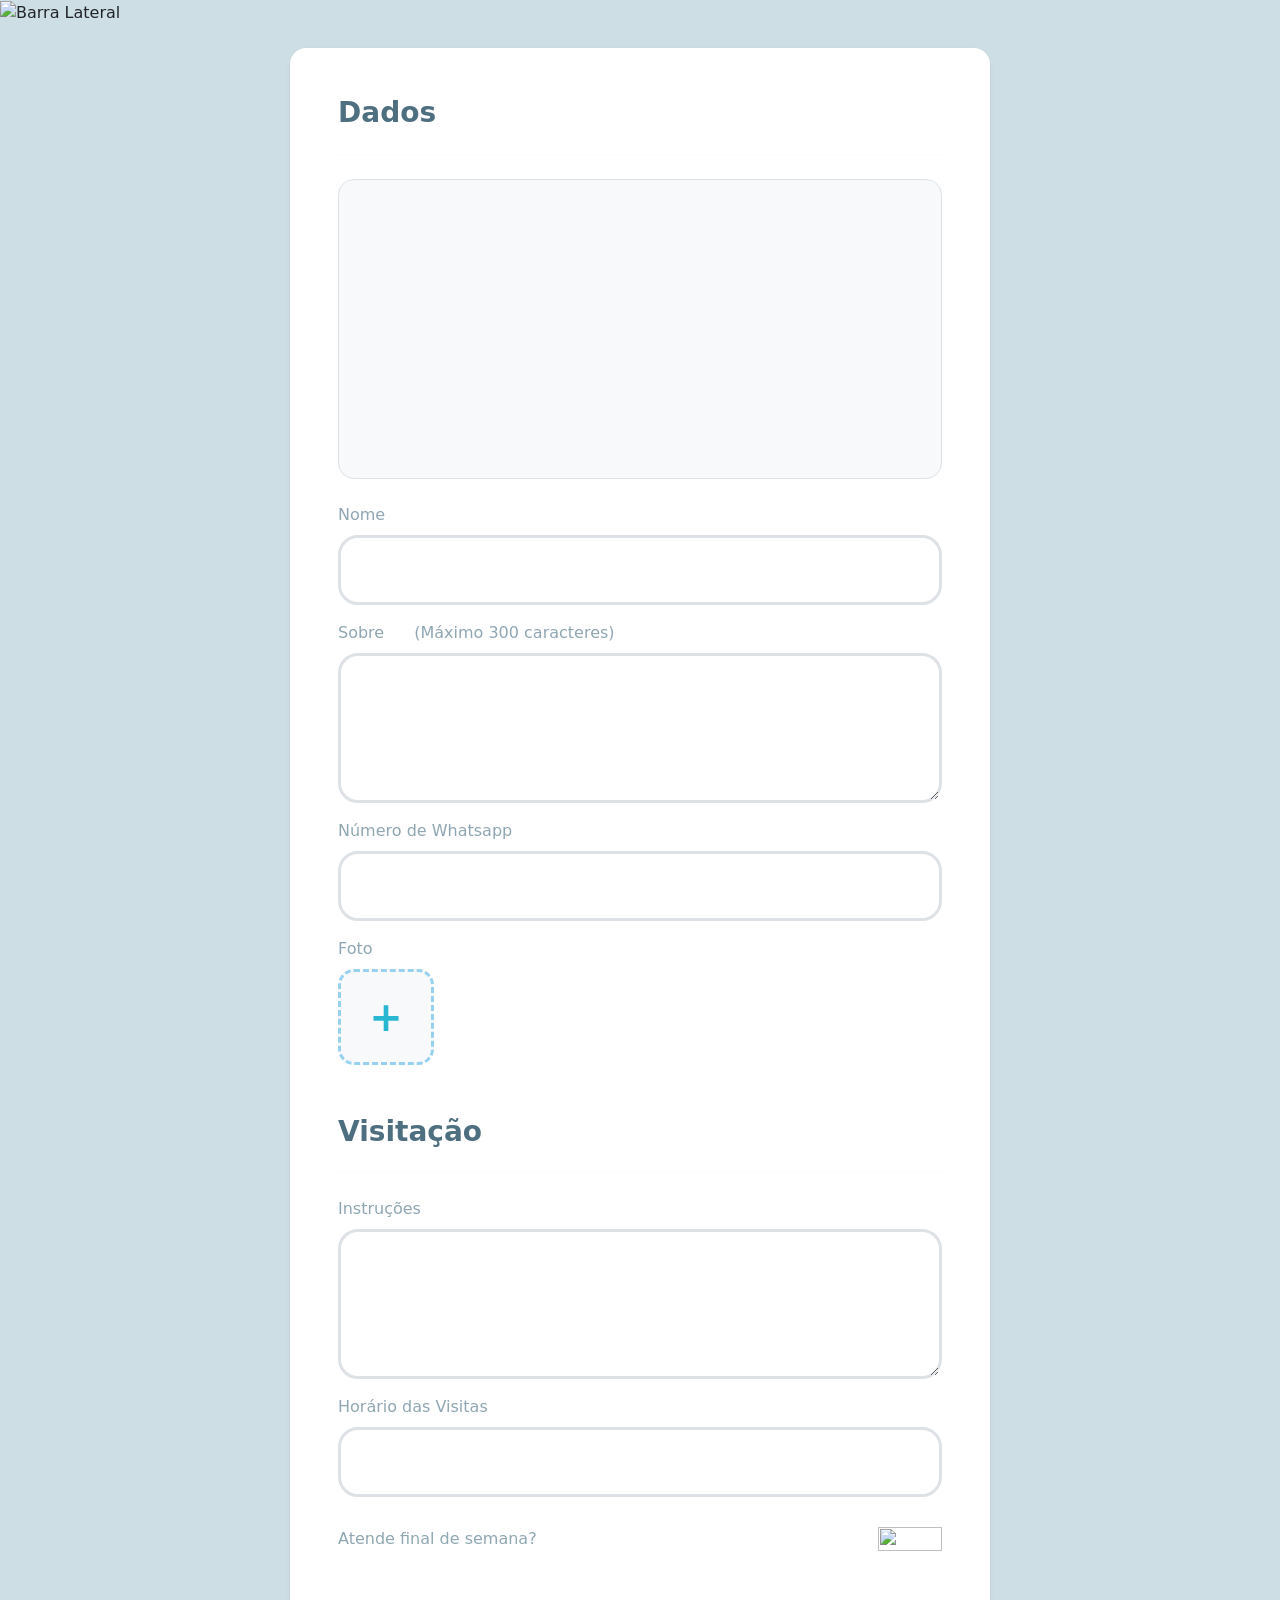
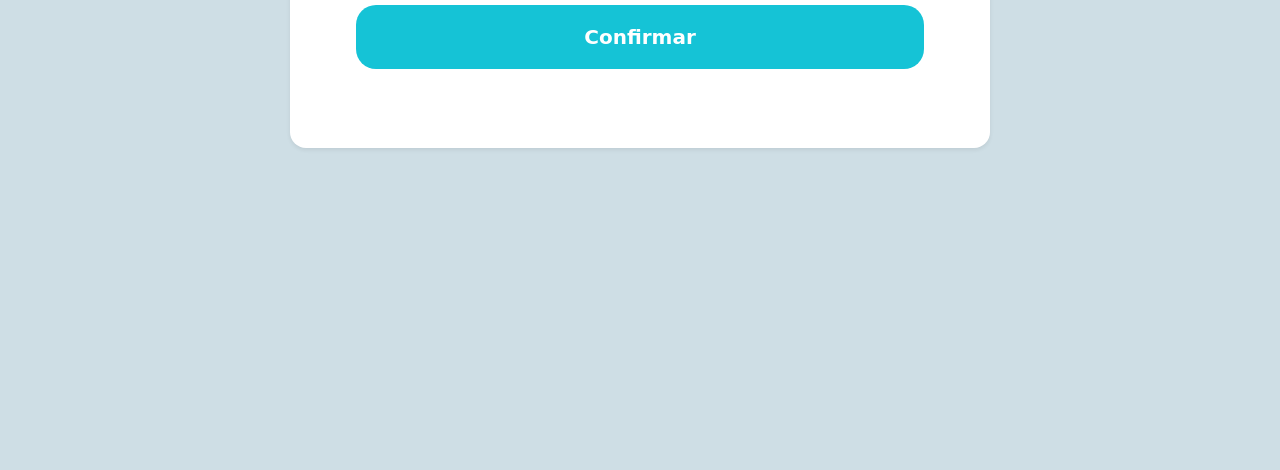
==== mapa.html @ e264fc92 "Add files via upload" ====
<!doctype html>
<html lang="en">
  <head>
    <meta charset="utf-8">
    <meta name="viewport" content="width=device-width, initial-scale=1">
    <title>Happy - Mapa</title>
    <link href="https://cdn.jsdelivr.net/npm/bootstrap@5.3.8/dist/css/bootstrap.min.css" rel="stylesheet">
    <link rel="stylesheet" href="style-2.css">
  </head>
  <body>
      
    <div class="container-fluid p-0">
        <div class="row g-0 min-vh-500">
          
          <div class="col-auto collat">
            <img src="imgs/Botões.png" alt="Barra Lateral">
       
        </div>

          <div class="col d-flex justify-content-center align-items-start" style="background-color: #CEDEE5; height: 230vh;">
    
            <div class="mt-5 bg-white p-5 rounded-4 shadow-sm" style="width: 100%; max-width: 700px; height: 1700px;">                
                <h3 class="fw-bold dados" style="color: #4D6F80; margin-bottom: 0;">Dados</h3>                
                <hr style="opacity: 0.1; color: #D3E2E5; margin: 24px 0;"> 
                     
                    <div class="caixa-mapa bg-light border rounded-4 mb-4 d-flex flex-column justify-content-center align-items-center" style="height: 300px;">
                    </div>  
                    
                    <div class="mb-3">
                          <label class="form-label titulocard">Nome</label>
                          <input type="text" class="inputnome form-control" rows="3"></input>
                     </div>   

                    <div class="mb-3">
                          <label class="form-label titulocard">Sobre<span class="maxcrt">(Máximo 300 caracteres)</span></label>
                          <textarea class="inputsobre form-control" rows="3"></textarea>
                     </div>
                     
                    <div class="mb-3">
                          <label class="form-label titulocard">Número de Whatsapp</label>
                          <input type="text" class="inputnome form-control" rows="3"></input>
                     </div> 

                     <div class="mb-3">
                          <label class="form-label titulocard">Foto</label>
                          <div class="caixa-upload-foto bg-light rounded-4 d-flex justify-content-center align-items-center">
                                <span class="fs-1 fw-bold" style="color: #29B6D1;">+</span>
                          </div>
                            
                          <div>
                              
                              <h3 class="fw-bold dados" style="color: #4D6F80; margin-bottom: 0; margin-top: 50px;">Visitação</h3>                
                              <hr style="opacity: 0.1; color: #D3E2E5; margin: 24px 0;">
                              
                              <div class="mb-3">
                                   <label class="form-label titulocard">Instruções</label>
                                   <textarea class="inputsobre form-control" rows="3"></textarea>
                              </div>
                              
                              <div class="mb-3">
                                   <label class="form-label titulocard">Horário das Visitas</label>
                                   <input type="text" class="inputnome form-control" rows="3"></input>
                              </div> 

                              <div class="atende">
                                <label class="form-label titulocard">Atende final de semana?</label>
                                <img src="imgs/Group 11.png" class="sn" alt="">
                                
                              </div>

                          </div>
                     </div> 
        
                     <button class="continuar">Confirmar</button>
            </div>

            

          </div>

        </div>
    </div>


  </body>
</html>
---- style-2.css ----
.collat {
    height: 100vh;
    overflow: hidden;
    position: absolute;
    left: 0;
    top: 0;
    z-index: 10;
}

.collat img {
    height: 100%;
    width: auto;
    object-fit: cover;
}

.caixa-mapa {
    background-image: url(imgs/Mapa.png);
    background-size: cover;
    background-position: center;
    background-repeat: no-repeat;
    max-height: 300px;
    width: auto;
}

.titulocard {
    font-weight: 500;
    color: #8FA7B2;
    font-size: 16px;
}

.maxcrt {
    margin-left: 30px;
    font-weight: 400;
}

.inputnome {
    height: 70px;
    border-radius: 20px;
    border-width: 3px;
}

.inputsobre {
    height: 150px;
    border-radius: 20px;
    border-width: 3px;
}

.caixa-upload-foto {
    height: 96px;
    width: 96px;
    border-radius: 20px;
    border-width: 3px;
    border-style: dashed;
    cursor: pointer;
    border-color: #96D2F0;
}

.atende {
    display: flex;
    justify-content: space-between;
    margin-top: 30px;
}

.sn {
    height: 24px;
    width: 64px;
}

.continuar {
    width: 568px;
    height: 64px;
    background-color: #15C3D6;
    color: white;
    border-radius: 20px;
    border: none;
    font-weight: bold;
    font-size: 20px;
    margin-left: 18px;
    margin-top: 30px;
    transition: transform 0.2s;

}

.continuar:hover {
    transform: scale(1.08);
}
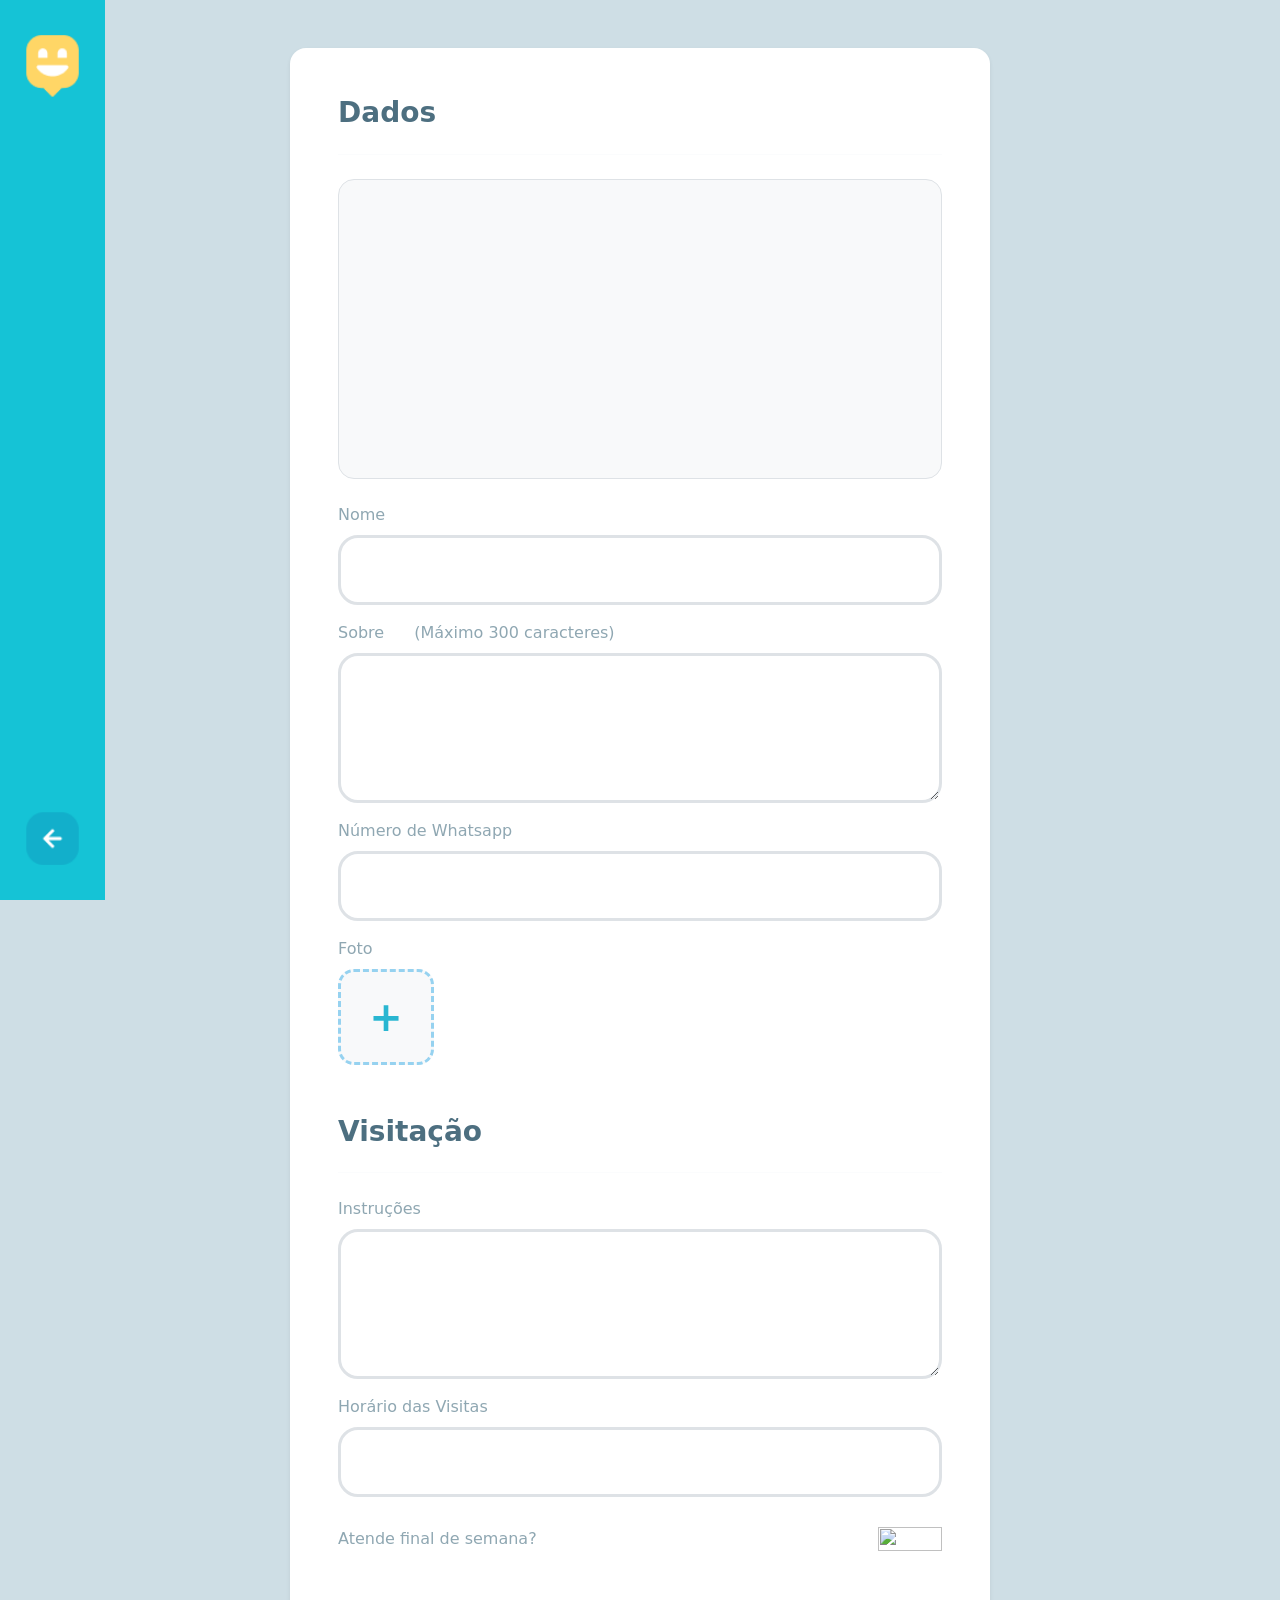
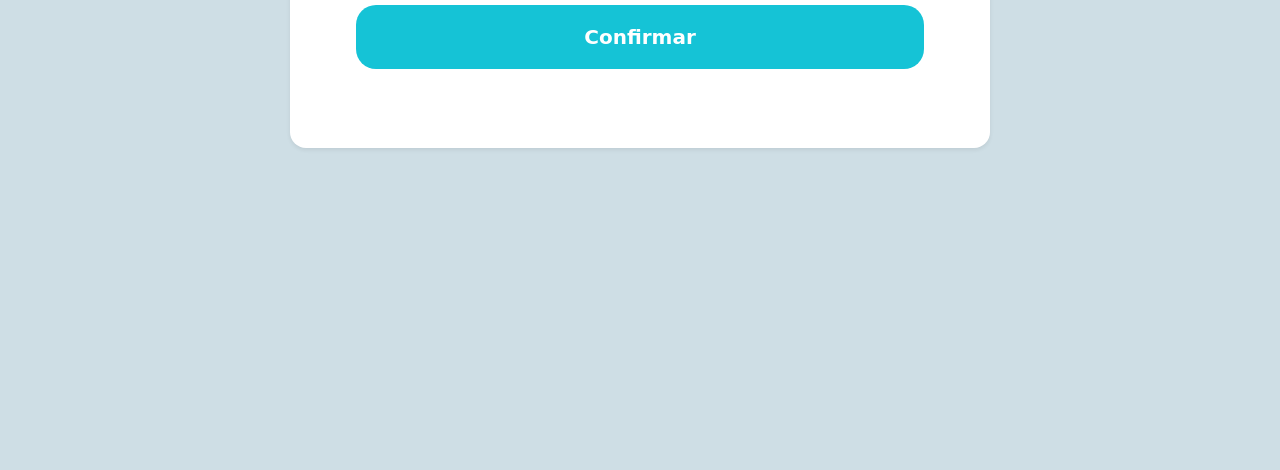
==== commit 1ea4737f: "Update mapa.html" ====
--- a/mapa.html
+++ b/mapa.html
@@ -13,7 +13,7 @@
         <div class="row g-0 min-vh-500">
           
           <div class="col-auto collat">
-            <img src="imgs/Botões.png" alt="Barra Lateral">
+            <img src="botoes.png" alt="Barra Lateral">
        
         </div>
 
@@ -83,4 +83,4 @@
 
 
   </body>
-</html>+</html>
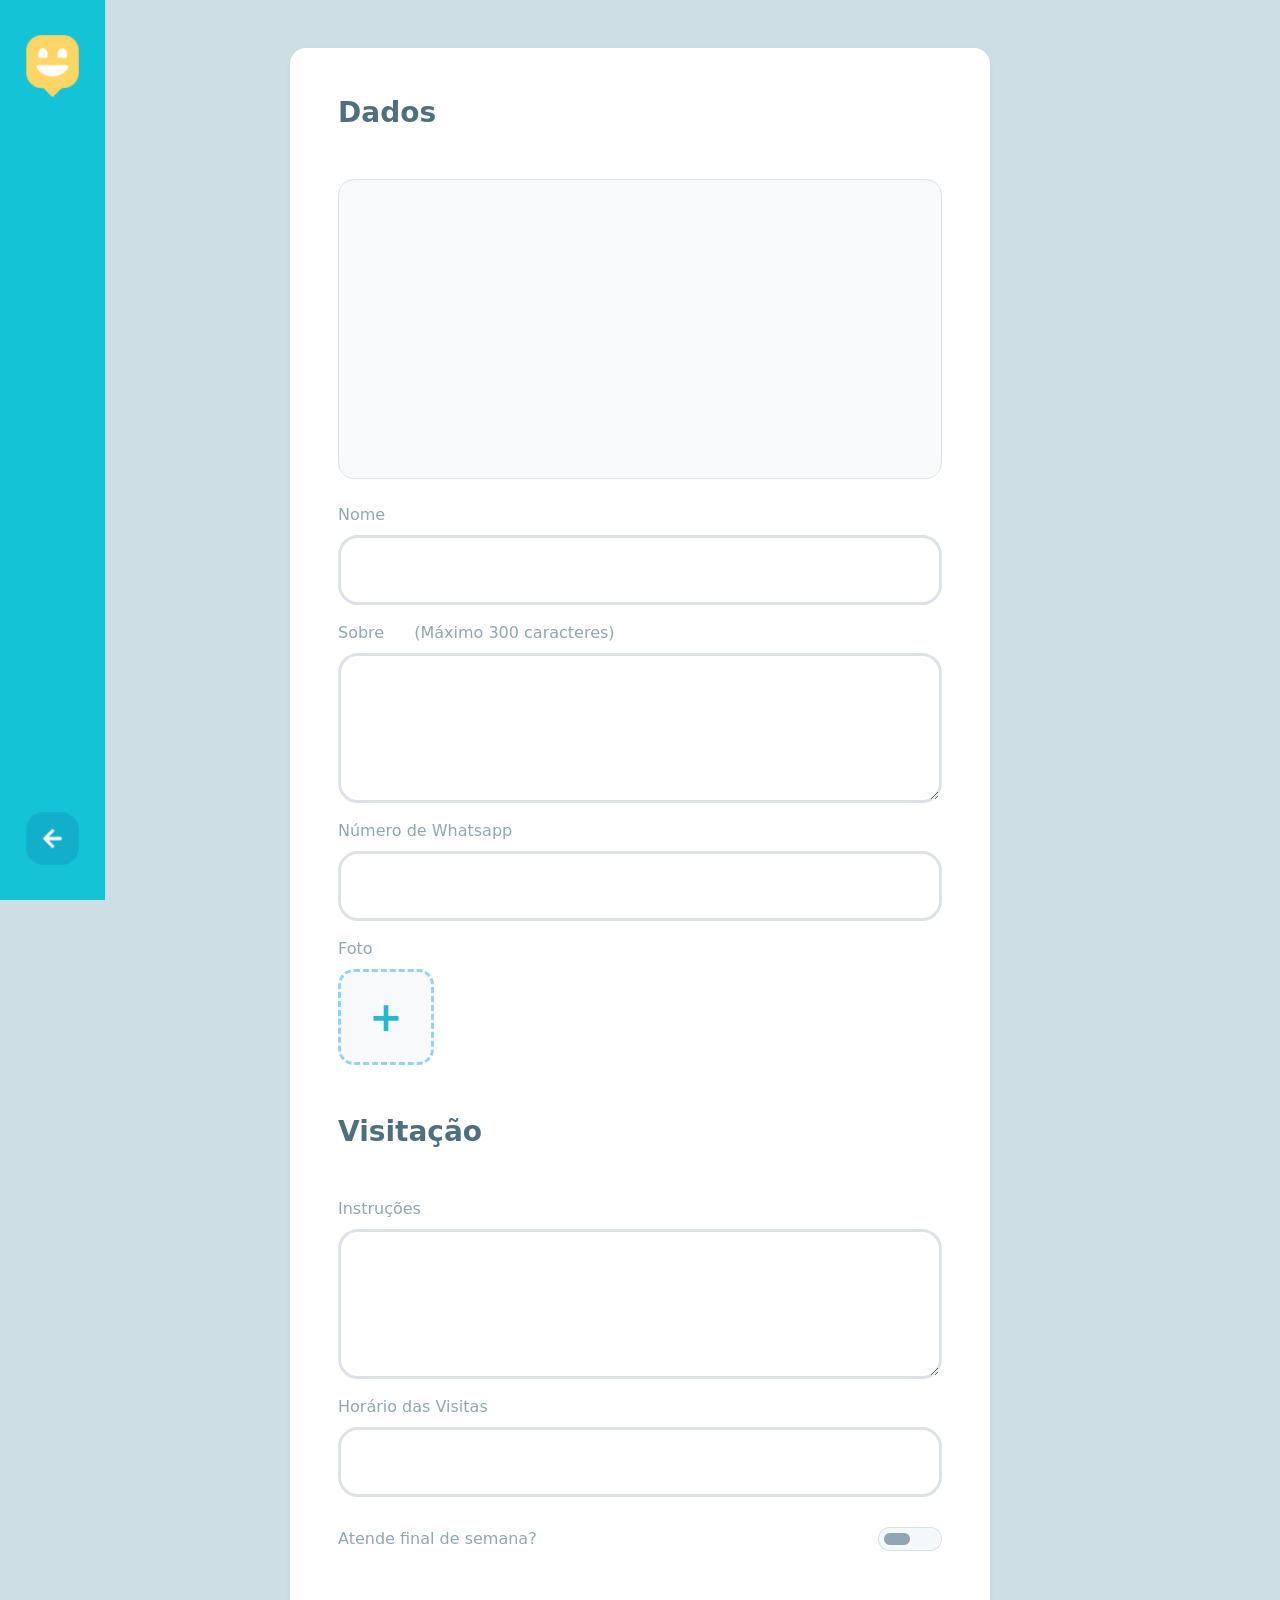
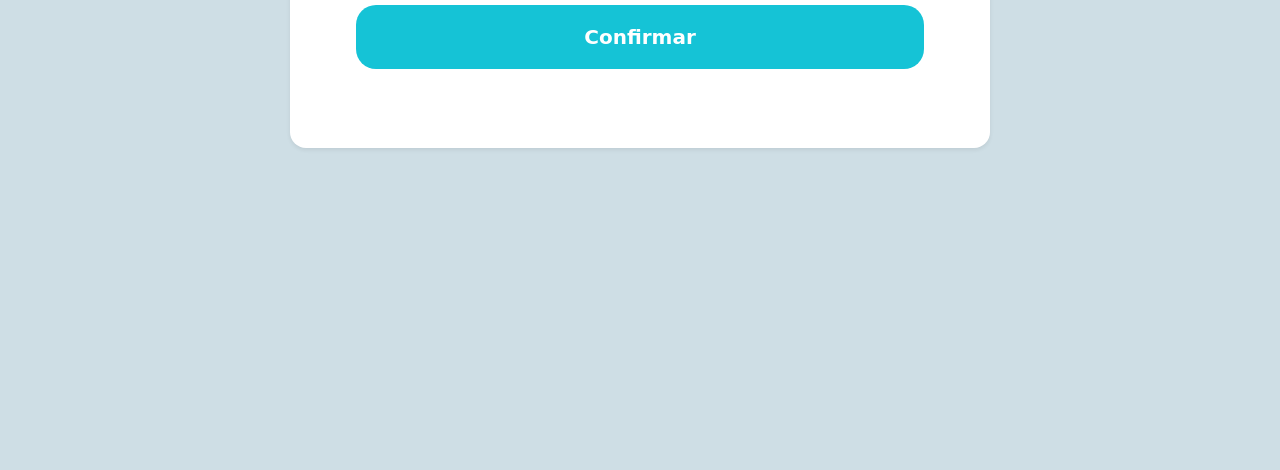
==== commit 618c5827: "Update mapa.html" ====
--- a/mapa.html
+++ b/mapa.html
@@ -64,7 +64,7 @@
 
                               <div class="atende">
                                 <label class="form-label titulocard">Atende final de semana?</label>
-                                <img src="imgs/Group 11.png" class="sn" alt="">
+                                <img src="group-11.png" class="sn" alt="">
                                 
                               </div>
 
